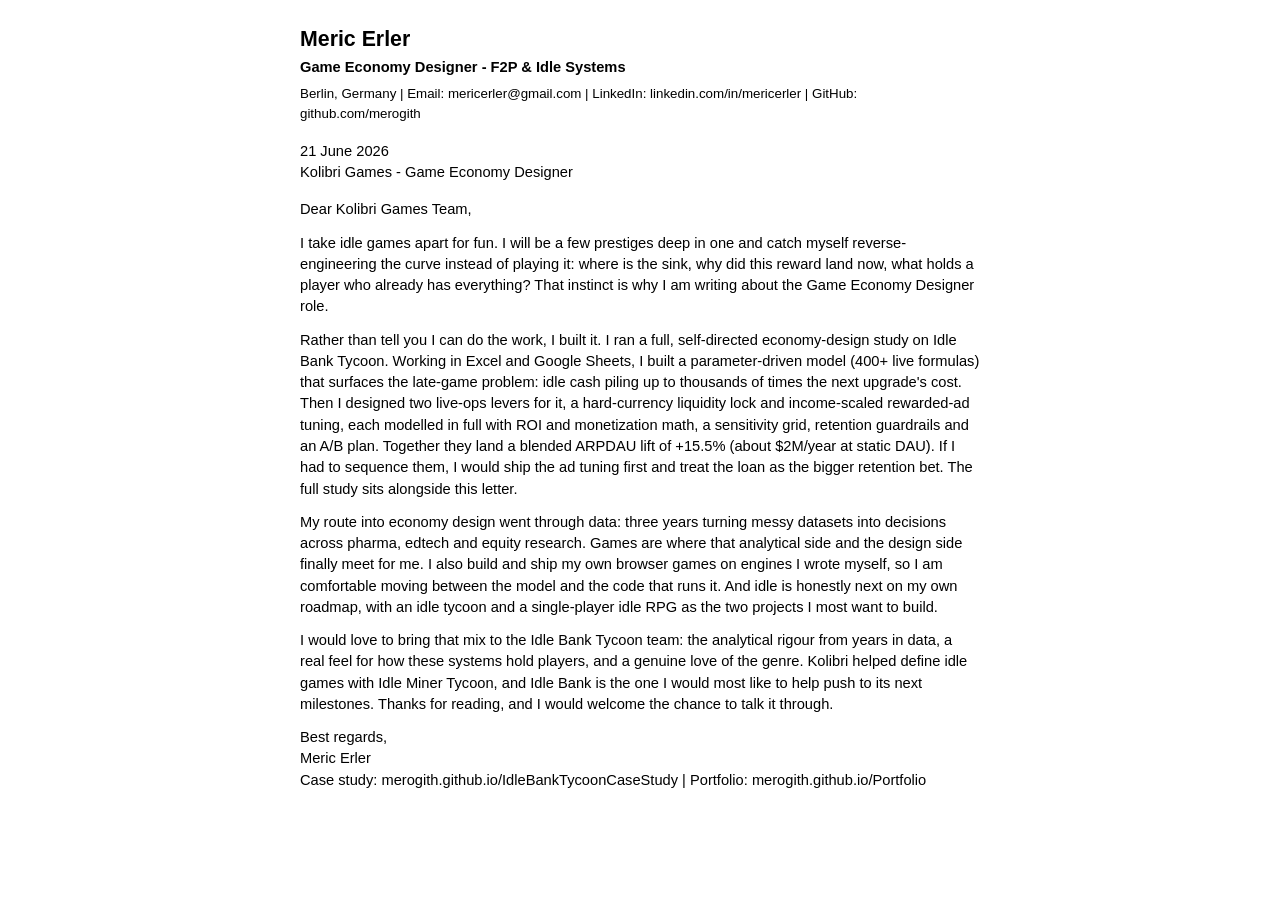
==== cover-letter-ats.html @ b0ff9f4e "Tune CV & cover letter for ATS, AI screeners, and human readers Optimize the application materials f" ====
<!DOCTYPE html>
<html lang="en">
<head>
<meta charset="utf-8">
<title>Meric Erler - Cover Letter - Game Economy Designer, Kolibri Games</title>
<style>
  /* ATS-plain: single column, standard fonts, no tables/columns/graphics. */
  body{font-family:Arial,Helvetica,sans-serif;font-size:11pt;line-height:1.45;color:#000;max-width:680px;margin:24px auto;padding:0 16px;}
  h1{font-size:16pt;margin:0 0 2px;}
  .title{font-size:11pt;font-weight:bold;margin:0 0 6px;}
  .contact{font-size:10pt;margin:0 0 18px;}
  .meta{margin:0 0 16px;}
  p{margin:0 0 12px;}
</style>
</head>
<body>

<h1>Meric Erler</h1>
<p class="title">Game Economy Designer - F2P &amp; Idle Systems</p>
<p class="contact">
Berlin, Germany | Email: mericerler@gmail.com | LinkedIn: linkedin.com/in/mericerler | GitHub: github.com/merogith
</p>

<p class="meta">
21 June 2026<br>
Kolibri Games - Game Economy Designer
</p>

<p>Dear Kolibri Games Team,</p>

<p>
I take idle games apart for fun. I will be a few prestiges deep in one and catch myself
reverse-engineering the curve instead of playing it: where is the sink, why did this reward land now,
what holds a player who already has everything? That instinct is why I am writing about the Game
Economy Designer role.
</p>

<p>
Rather than tell you I can do the work, I built it. I ran a full, self-directed economy-design study on
Idle Bank Tycoon. Working in Excel and Google Sheets, I built a parameter-driven model (400+ live
formulas) that surfaces the late-game problem: idle cash piling up to thousands of times the next
upgrade's cost. Then I designed two live-ops levers for it, a hard-currency liquidity lock and
income-scaled rewarded-ad tuning, each modelled in full with ROI and monetization math, a sensitivity
grid, retention guardrails and an A/B plan. Together they land a blended ARPDAU lift of +15.5% (about $2M/year at
static DAU). If I had to sequence them, I would ship the ad tuning first and treat the loan as the
bigger retention bet. The full study sits alongside this letter.
</p>

<p>
My route into economy design went through data: three years turning messy datasets into decisions
across pharma, edtech and equity research. Games are where that analytical side and the design side
finally meet for me. I also build and ship my own browser games on engines I wrote myself, so I am
comfortable moving between the model and the code that runs it. And idle is honestly next on my own
roadmap, with an idle tycoon and a single-player idle RPG as the two projects I most want to build.
</p>

<p>
I would love to bring that mix to the Idle Bank Tycoon team: the analytical rigour from years in data,
a real feel for how these systems hold players, and a genuine love of the genre. Kolibri helped define
idle games with Idle Miner Tycoon, and Idle Bank is the one I would most like to help push to its next
milestones. Thanks for reading, and I would welcome the chance to talk it through.
</p>

<p>
Best regards,<br>
Meric Erler<br>
Case study: merogith.github.io/IdleBankTycoonCaseStudy | Portfolio: merogith.github.io/Portfolio
</p>

</body>
</html>
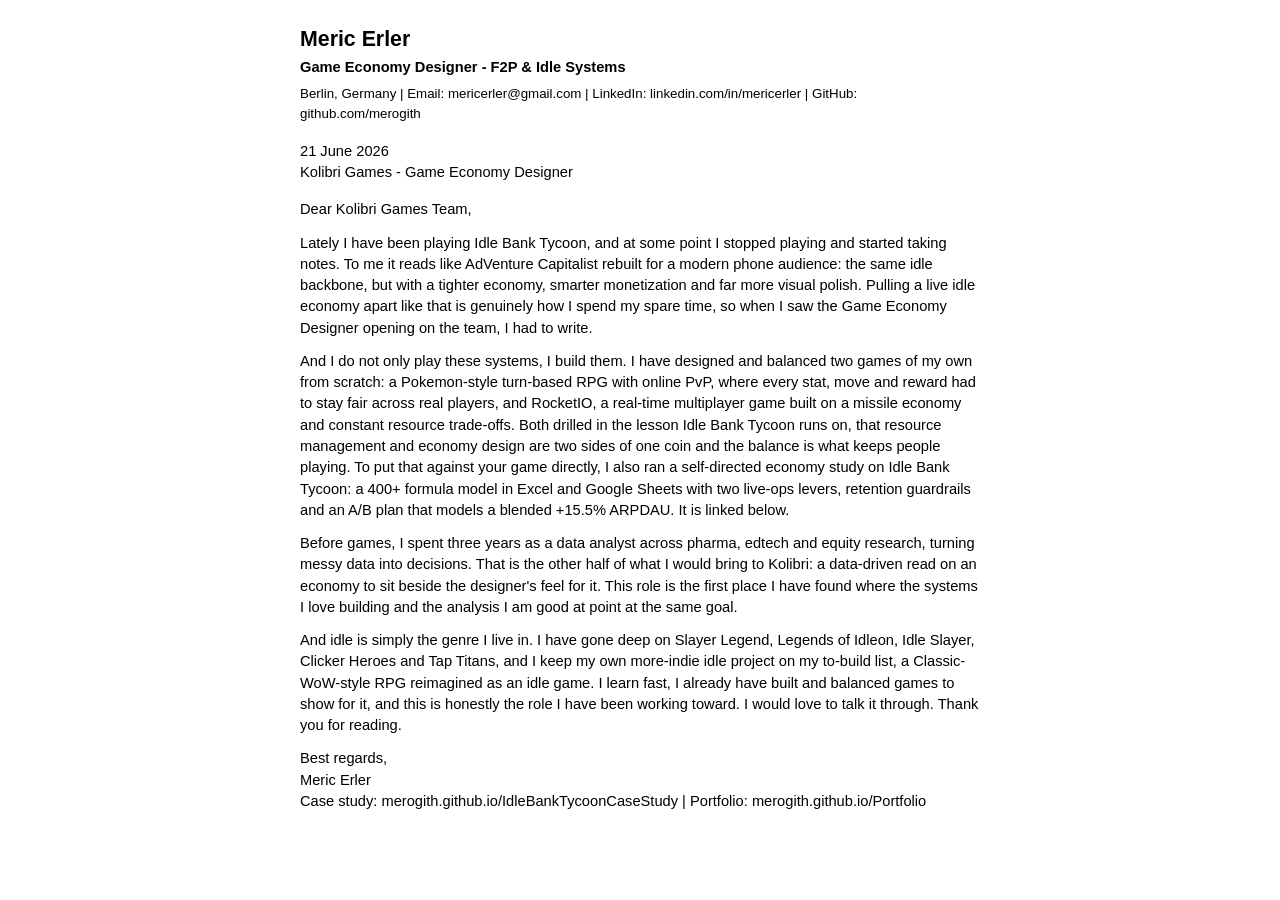
==== commit 4cf38e69: "Rewrite cover letter in a personal, specific voice Replace the generic letter with one grounded in M" ====
--- a/cover-letter-ats.html
+++ b/cover-letter-ats.html
@@ -29,36 +29,37 @@
 <p>Dear Kolibri Games Team,</p>
 
 <p>
-I take idle games apart for fun. I will be a few prestiges deep in one and catch myself
-reverse-engineering the curve instead of playing it: where is the sink, why did this reward land now,
-what holds a player who already has everything? That instinct is why I am writing about the Game
-Economy Designer role.
+Lately I have been playing Idle Bank Tycoon, and at some point I stopped playing and started taking
+notes. To me it reads like AdVenture Capitalist rebuilt for a modern phone audience: the same idle
+backbone, but with a tighter economy, smarter monetization and far more visual polish. Pulling a live
+idle economy apart like that is genuinely how I spend my spare time, so when I saw the Game Economy
+Designer opening on the team, I had to write.
 </p>
 
 <p>
-Rather than tell you I can do the work, I built it. I ran a full, self-directed economy-design study on
-Idle Bank Tycoon. Working in Excel and Google Sheets, I built a parameter-driven model (400+ live
-formulas) that surfaces the late-game problem: idle cash piling up to thousands of times the next
-upgrade's cost. Then I designed two live-ops levers for it, a hard-currency liquidity lock and
-income-scaled rewarded-ad tuning, each modelled in full with ROI and monetization math, a sensitivity
-grid, retention guardrails and an A/B plan. Together they land a blended ARPDAU lift of +15.5% (about $2M/year at
-static DAU). If I had to sequence them, I would ship the ad tuning first and treat the loan as the
-bigger retention bet. The full study sits alongside this letter.
+And I do not only play these systems, I build them. I have designed and balanced two games of my own
+from scratch: a Pokemon-style turn-based RPG with online PvP, where every stat, move and reward had to
+stay fair across real players, and RocketIO, a real-time multiplayer game built on a missile economy
+and constant resource trade-offs. Both drilled in the lesson Idle Bank Tycoon runs on, that resource
+management and economy design are two sides of one coin and the balance is what keeps people playing.
+To put that against your game directly, I also ran a self-directed economy study on Idle Bank Tycoon: a
+400+ formula model in Excel and Google Sheets with two live-ops levers, retention guardrails and an A/B
+plan that models a blended +15.5% ARPDAU. It is linked below.
 </p>
 
 <p>
-My route into economy design went through data: three years turning messy datasets into decisions
-across pharma, edtech and equity research. Games are where that analytical side and the design side
-finally meet for me. I also build and ship my own browser games on engines I wrote myself, so I am
-comfortable moving between the model and the code that runs it. And idle is honestly next on my own
-roadmap, with an idle tycoon and a single-player idle RPG as the two projects I most want to build.
+Before games, I spent three years as a data analyst across pharma, edtech and equity research, turning
+messy data into decisions. That is the other half of what I would bring to Kolibri: a data-driven read
+on an economy to sit beside the designer's feel for it. This role is the first place I have found where
+the systems I love building and the analysis I am good at point at the same goal.
 </p>
 
 <p>
-I would love to bring that mix to the Idle Bank Tycoon team: the analytical rigour from years in data,
-a real feel for how these systems hold players, and a genuine love of the genre. Kolibri helped define
-idle games with Idle Miner Tycoon, and Idle Bank is the one I would most like to help push to its next
-milestones. Thanks for reading, and I would welcome the chance to talk it through.
+And idle is simply the genre I live in. I have gone deep on Slayer Legend, Legends of Idleon, Idle
+Slayer, Clicker Heroes and Tap Titans, and I keep my own more-indie idle project on my to-build list, a
+Classic-WoW-style RPG reimagined as an idle game. I learn fast, I already have built and balanced games
+to show for it, and this is honestly the role I have been working toward. I would love to talk it
+through. Thank you for reading.
 </p>
 
 <p>
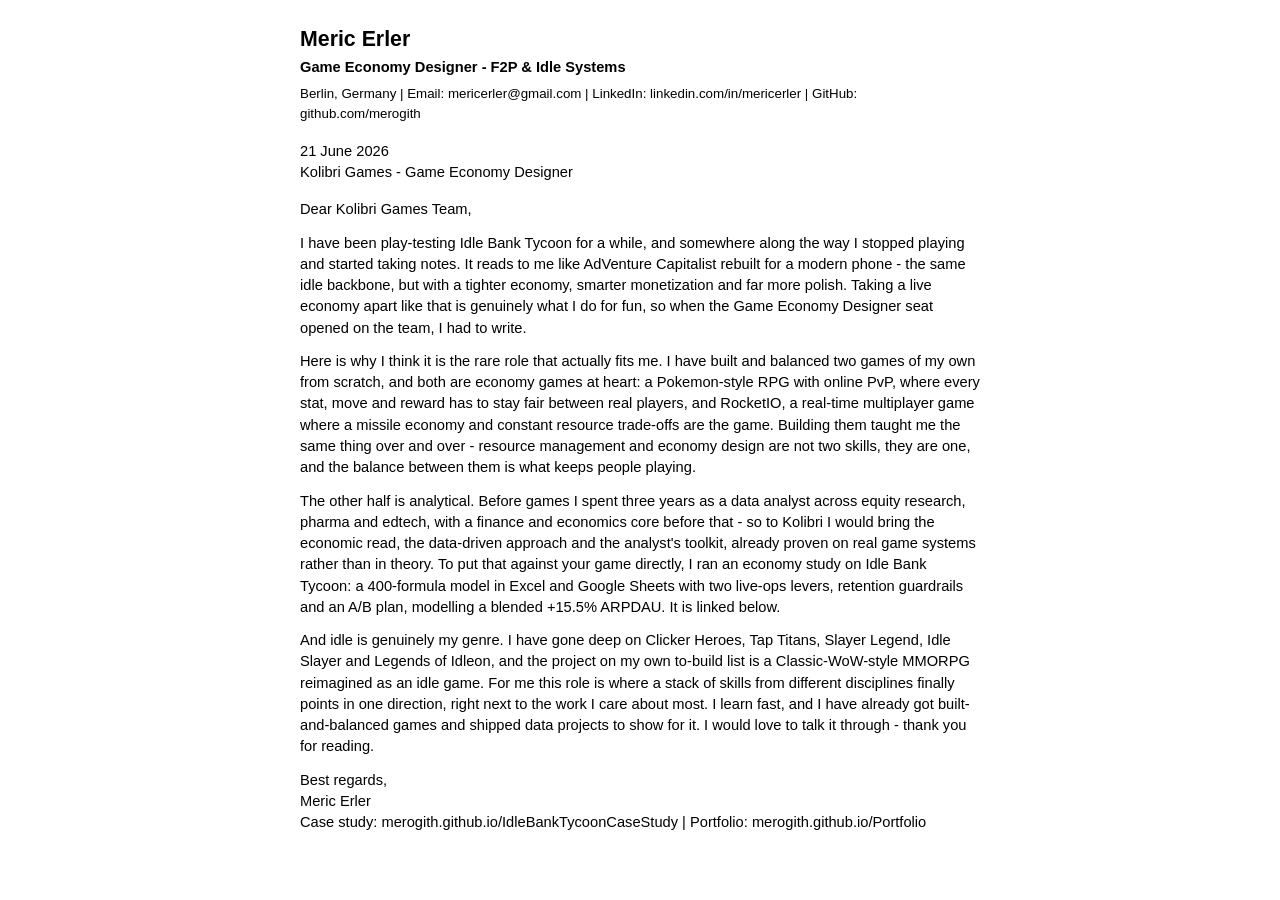
==== commit ce18358c: "Tailor application: sharper CV profile, CAR-framed projects, rewritten cover letter - cv.html: rewri" ====
--- a/cover-letter-ats.html
+++ b/cover-letter-ats.html
@@ -29,37 +29,38 @@
 <p>Dear Kolibri Games Team,</p>
 
 <p>
-Lately I have been playing Idle Bank Tycoon, and at some point I stopped playing and started taking
-notes. To me it reads like AdVenture Capitalist rebuilt for a modern phone audience: the same idle
-backbone, but with a tighter economy, smarter monetization and far more visual polish. Pulling a live
-idle economy apart like that is genuinely how I spend my spare time, so when I saw the Game Economy
-Designer opening on the team, I had to write.
+I have been play-testing Idle Bank Tycoon for a while, and somewhere along the way I stopped playing and
+started taking notes. It reads to me like AdVenture Capitalist rebuilt for a modern phone - the same
+idle backbone, but with a tighter economy, smarter monetization and far more polish. Taking a live
+economy apart like that is genuinely what I do for fun, so when the Game Economy Designer seat opened on
+the team, I had to write.
 </p>
 
 <p>
-And I do not only play these systems, I build them. I have designed and balanced two games of my own
-from scratch: a Pokemon-style turn-based RPG with online PvP, where every stat, move and reward had to
-stay fair across real players, and RocketIO, a real-time multiplayer game built on a missile economy
-and constant resource trade-offs. Both drilled in the lesson Idle Bank Tycoon runs on, that resource
-management and economy design are two sides of one coin and the balance is what keeps people playing.
-To put that against your game directly, I also ran a self-directed economy study on Idle Bank Tycoon: a
-400+ formula model in Excel and Google Sheets with two live-ops levers, retention guardrails and an A/B
-plan that models a blended +15.5% ARPDAU. It is linked below.
+Here is why I think it is the rare role that actually fits me. I have built and balanced two games of my
+own from scratch, and both are economy games at heart: a Pokemon-style RPG with online PvP, where every
+stat, move and reward has to stay fair between real players, and RocketIO, a real-time multiplayer game
+where a missile economy and constant resource trade-offs are the game. Building them taught me the same
+thing over and over - resource management and economy design are not two skills, they are one, and the
+balance between them is what keeps people playing.
 </p>
 
 <p>
-Before games, I spent three years as a data analyst across pharma, edtech and equity research, turning
-messy data into decisions. That is the other half of what I would bring to Kolibri: a data-driven read
-on an economy to sit beside the designer's feel for it. This role is the first place I have found where
-the systems I love building and the analysis I am good at point at the same goal.
+The other half is analytical. Before games I spent three years as a data analyst across equity research,
+pharma and edtech, with a finance and economics core before that - so to Kolibri I would bring the
+economic read, the data-driven approach and the analyst's toolkit, already proven on real game systems
+rather than in theory. To put that against your game directly, I ran an economy study on Idle Bank
+Tycoon: a 400-formula model in Excel and Google Sheets with two live-ops levers, retention guardrails
+and an A/B plan, modelling a blended +15.5% ARPDAU. It is linked below.
 </p>
 
 <p>
-And idle is simply the genre I live in. I have gone deep on Slayer Legend, Legends of Idleon, Idle
-Slayer, Clicker Heroes and Tap Titans, and I keep my own more-indie idle project on my to-build list, a
-Classic-WoW-style RPG reimagined as an idle game. I learn fast, I already have built and balanced games
-to show for it, and this is honestly the role I have been working toward. I would love to talk it
-through. Thank you for reading.
+And idle is genuinely my genre. I have gone deep on Clicker Heroes, Tap Titans, Slayer Legend, Idle
+Slayer and Legends of Idleon, and the project on my own to-build list is a Classic-WoW-style MMORPG
+reimagined as an idle game. For me this role is where a stack of skills from different disciplines
+finally points in one direction, right next to the work I care about most. I learn fast, and I have
+already got built-and-balanced games and shipped data projects to show for it. I would love to talk it
+through - thank you for reading.
 </p>
 
 <p>
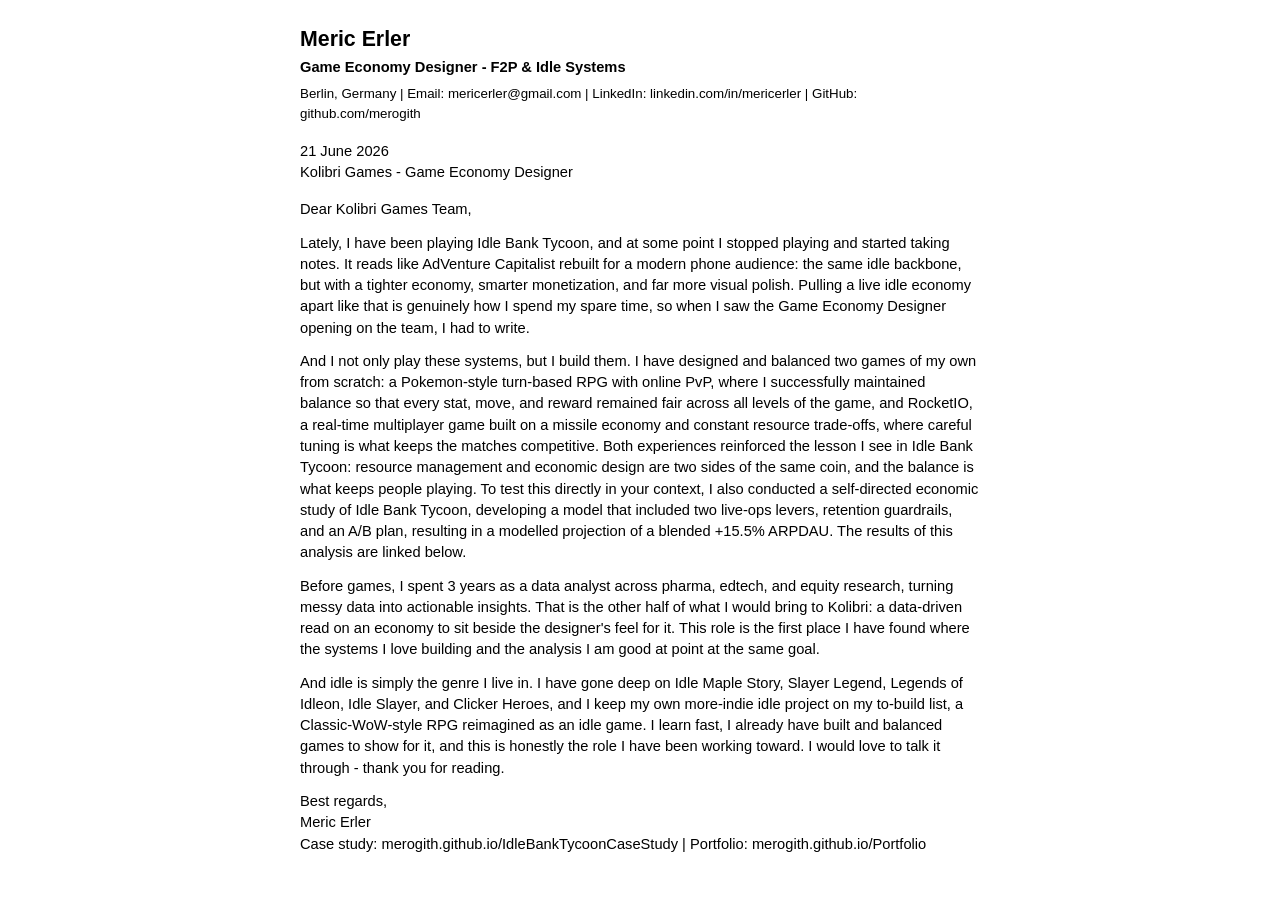
==== commit 11335e64: "Update Kolibri cover letter and CV; rebuild ATS PDF/DOCX Cover letter rewritten in Meriç's new voice" ====
--- a/cover-letter-ats.html
+++ b/cover-letter-ats.html
@@ -1,4 +1,5 @@
 <!DOCTYPE html>
+<!-- ATS mirror of cover-letter.html. Facts derive from Portfolio/MASTER-CV.md; keep in sync. -->
 <html lang="en">
 <head>
 <meta charset="utf-8">
@@ -29,37 +30,38 @@
 <p>Dear Kolibri Games Team,</p>
 
 <p>
-I have been play-testing Idle Bank Tycoon for a while, and somewhere along the way I stopped playing and
-started taking notes. It reads to me like AdVenture Capitalist rebuilt for a modern phone - the same
-idle backbone, but with a tighter economy, smarter monetization and far more polish. Taking a live
-economy apart like that is genuinely what I do for fun, so when the Game Economy Designer seat opened on
-the team, I had to write.
+Lately, I have been playing Idle Bank Tycoon, and at some point I stopped playing and started taking
+notes. It reads like AdVenture Capitalist rebuilt for a modern phone audience: the same idle backbone,
+but with a tighter economy, smarter monetization, and far more visual polish. Pulling a live idle
+economy apart like that is genuinely how I spend my spare time, so when I saw the Game Economy Designer
+opening on the team, I had to write.
 </p>
 
 <p>
-Here is why I think it is the rare role that actually fits me. I have built and balanced two games of my
-own from scratch, and both are economy games at heart: a Pokemon-style RPG with online PvP, where every
-stat, move and reward has to stay fair between real players, and RocketIO, a real-time multiplayer game
-where a missile economy and constant resource trade-offs are the game. Building them taught me the same
-thing over and over - resource management and economy design are not two skills, they are one, and the
-balance between them is what keeps people playing.
+And I not only play these systems, but I build them. I have designed and balanced two games of my own
+from scratch: a Pokemon-style turn-based RPG with online PvP, where I successfully maintained balance so
+that every stat, move, and reward remained fair across all levels of the game, and RocketIO, a real-time
+multiplayer game built on a missile economy and constant resource trade-offs, where careful tuning is
+what keeps the matches competitive. Both experiences reinforced the lesson I see in Idle Bank Tycoon:
+resource management and economic design are two sides of the same coin, and the balance is what keeps
+people playing. To test this directly in your context, I also conducted a self-directed economic study
+of Idle Bank Tycoon, developing a model that included two live-ops levers, retention guardrails, and an
+A/B plan, resulting in a modelled projection of a blended +15.5% ARPDAU. The results of this analysis
+are linked below.
 </p>
 
 <p>
-The other half is analytical. Before games I spent three years as a data analyst across equity research,
-pharma and edtech, with a finance and economics core before that - so to Kolibri I would bring the
-economic read, the data-driven approach and the analyst's toolkit, already proven on real game systems
-rather than in theory. To put that against your game directly, I ran an economy study on Idle Bank
-Tycoon: a 400-formula model in Excel and Google Sheets with two live-ops levers, retention guardrails
-and an A/B plan, modelling a blended +15.5% ARPDAU. It is linked below.
+Before games, I spent 3 years as a data analyst across pharma, edtech, and equity research, turning
+messy data into actionable insights. That is the other half of what I would bring to Kolibri: a
+data-driven read on an economy to sit beside the designer's feel for it. This role is the first place I
+have found where the systems I love building and the analysis I am good at point at the same goal.
 </p>
 
 <p>
-And idle is genuinely my genre. I have gone deep on Clicker Heroes, Tap Titans, Slayer Legend, Idle
-Slayer and Legends of Idleon, and the project on my own to-build list is a Classic-WoW-style MMORPG
-reimagined as an idle game. For me this role is where a stack of skills from different disciplines
-finally points in one direction, right next to the work I care about most. I learn fast, and I have
-already got built-and-balanced games and shipped data projects to show for it. I would love to talk it
+And idle is simply the genre I live in. I have gone deep on Idle Maple Story, Slayer Legend, Legends of
+Idleon, Idle Slayer, and Clicker Heroes, and I keep my own more-indie idle project on my to-build list,
+a Classic-WoW-style RPG reimagined as an idle game. I learn fast, I already have built and balanced
+games to show for it, and this is honestly the role I have been working toward. I would love to talk it
 through - thank you for reading.
 </p>
 
